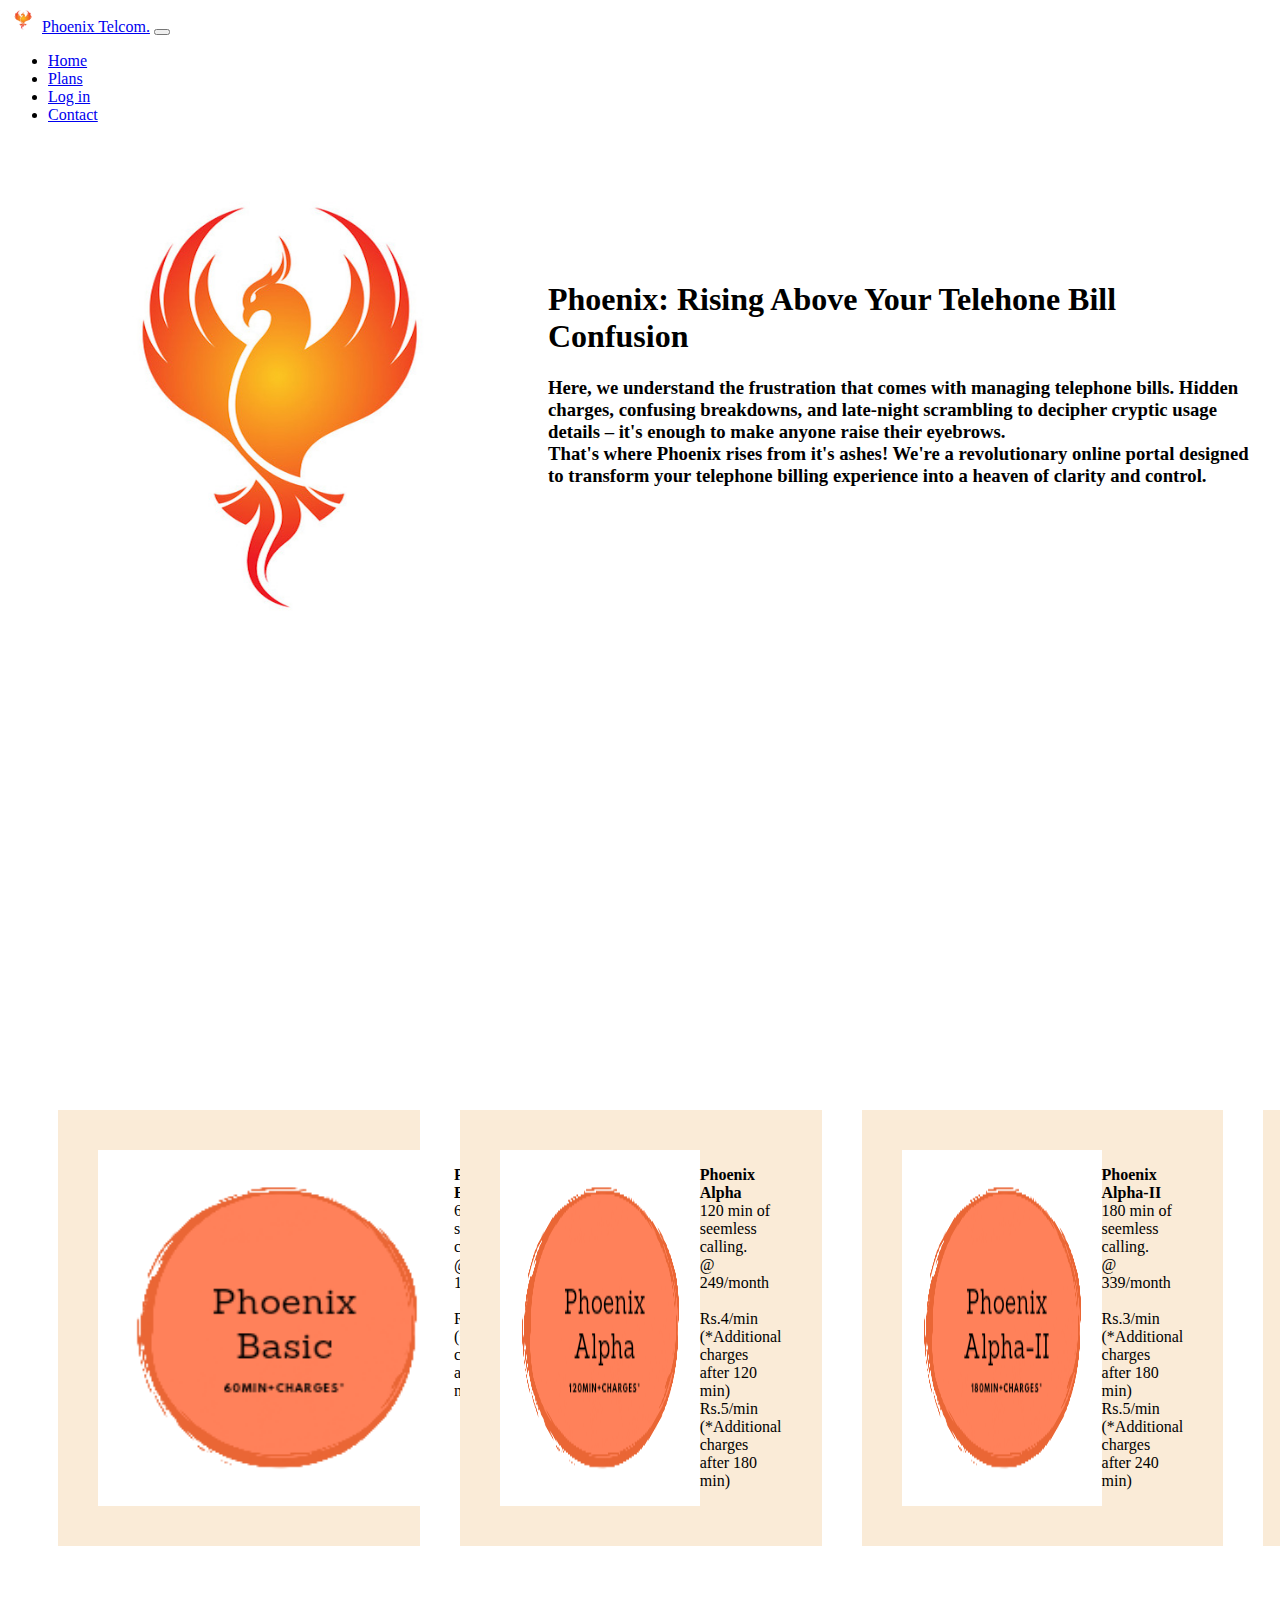
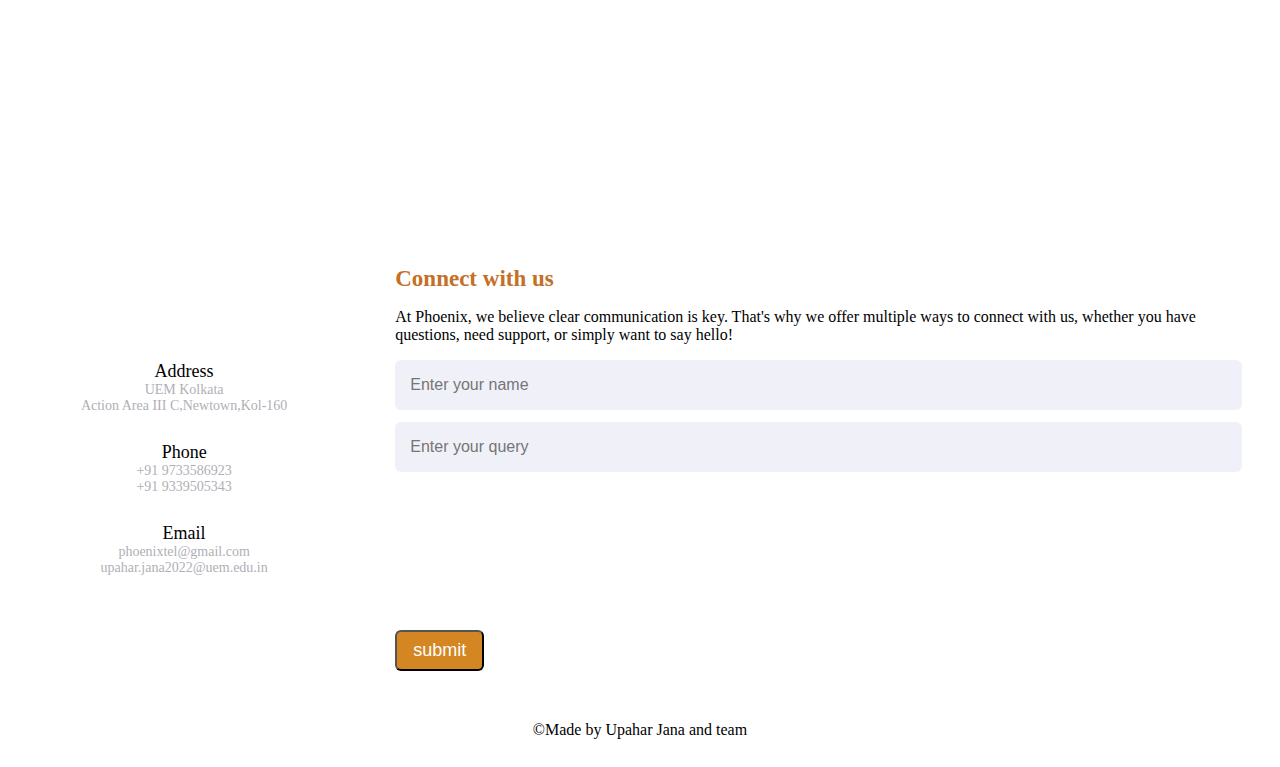
==== index.html @ acc35099 "Add files via upload" ====
<!DOCTYPE html>
<html lang="en">
<head>
    <meta charset="UTF-8">
    <meta name="viewport" content="width=device-width, initial-scale=1.0">
    <link href="https://cdn.jsdelivr.net/npm/bootstrap@5.0.2/dist/css/bootstrap.min.css" rel="stylesheet" integrity="sha384-EVSTQN3/azprG1Anm3QDgpJLIm9Nao0Yz1ztcQTwFspd3yD65VohhpuuCOmLASjC" crossorigin="anonymous">
    <link rel="stylesheet" href="home.css">
    <title>Phoenix</title>
</head>
<body>
                                  <!--navber starts here-->
    <nav class="navbar sticky-top navbar-expand-lg navbar-light bg-light">
        <div class="container-fluid">
        <img src="logo_edited.jpg" alt="Pheonix" width="30" height="24" class="d-inline-block align-text-top">
          <a class="navbar-brand" href="index.php">Phoenix Telcom.</a>
          <button class="navbar-toggler" type="button" data-bs-toggle="collapse" data-bs-target="#navbarNav" aria-controls="navbarNav" aria-expanded="false" aria-label="Toggle navigation">
            <span class="navbar-toggler-icon"></span>
          </button>
          <div class="collapse navbar-collapse" id="navbarNav">
            <ul class="navbar-nav">
              <li class="nav-item">
                <a class="nav-link" aria-current="page" href="#home">Home</a>
              </li>
              <li class="nav-item">
                <a class="nav-link" href="#plans">Plans</a>
              </li>
              <li class="nav-item">
                <a class="nav-link" href="login.php">Log in</a>
              </li>
              <li class="nav-item">
                <a class="nav-link" href="#contact">Contact</a>
              </li>
            </ul>
          </div>
        </div>
      </nav>

                         <!--home starts here-->

      <section id="home" class="home">
     <div class="parent1">
        <div class="logoImage">
            <img src="logo_edited.jpg">
        </div>
          <div class="homeWritting">
            <div class="main_WriteUp">
              <h1> Phoenix: Rising Above Your Telehone Bill Confusion</h1> 
              <h3>Here, we understand the frustration that comes with managing telephone bills.
                 Hidden charges, confusing breakdowns, 
                 and late-night scrambling to decipher cryptic usage details – it's enough to make anyone raise their eyebrows.
                  <br>
                That's where Phoenix rises from it's ashes! 
                We're a revolutionary online portal designed to transform your telephone billing experience into a heaven of clarity and control.</h3>
              </div>
          </div>
     </div>
    </section>

                                                <!--plans starts here-->

      <section id="plans">
        <div class="parent2">
        <div class="card">
            <img src="20240317_145936_0000.png" class="card-img-top" alt="...">
            <div class="card-body">
              <p class="card-text"><b>Phoenix Basic</b><br>
            60 min of seemless calling.<br>
            @ 199/month<br><br>
            Rs.5/min (*Additional charges after 60 min)
            </p>
            </div>
          </div>

          <div class="card">
            <img src="20240317_150024_0000.png" class="card-img-top" alt="...">
            <div class="card-body">
              <p class="card-text"><b>Phoenix Alpha</b><br>
            120 min of seemless calling.<br>
            @ 249/month<br><br>
            Rs.4/min (*Additional charges after 120 min)<br>
            Rs.5/min (*Additional charges after 180 min)
            </p>
            </div>
          </div>

          <div class="card">
            <img src="20240317_150307_0000.png" class="card-img-top" alt="...">
            <div class="card-body">
              <p class="card-text"><b>Phoenix Alpha-II</b><br>
            180 min of seemless calling.<br>
            @ 339/month<br><br>
            Rs.3/min (*Additional charges after 180 min)<br>
            Rs.5/min (*Additional charges after 240 min)
          </p>
            </div>
          </div>

          <div class="card">
            <img src="20240317_150350_0000.png" class="card-img-top" alt="...">
            <div class="card-body">
              <p class="card-text"><b>Phoenix Social</b><br>
            360 min of seemless calling.<br>
            @ 499/month<br><br>
            Rs.2/min (*Additional charges after 360 min)<br>
            Rs.5/min (*Additional charges after 420 min)
            </p>
            </div>
          </div>

          <div class="card">
            <img src="20240317_150154_0000.png" class="card-img-top" alt="...">
            <div class="card-body">
              <p class="card-text"><b>Phoenix Alpha</b><br>
            500 min of seemless calling.<br>
            @ 999/month<br><br>
            Rs.1/min (*Additional charges after 500 min)<br>
            Rs.5/min (*Additional charges after 560 min)
            </p>
            </div>
          </div>

          </div>
      </section>                              

                                     <!--contact starts here-->

      <section id="contact">

        <div class="container">
            <div class="content">
              <div class="left-side">
                <div class="address details">
                  <i class="fas fa-map-marker-alt"></i>
                  <div class="topic">Address</div>
                  <div class="text-one">UEM Kolkata</div>
                  <div class="text-two">Action Area III C,Newtown,Kol-160</div>
                </div>
                <div class="phone details">
                  <i class="fas fa-phone-alt"></i>
                  <div class="topic">Phone</div>
                  <div class="text-one">+91 9733586923</div>
                  <div class="text-two">+91 9339505343 </div>
                </div>
                <div class="email details">
                  <i class="fas fa-envelope"></i>
                  <div class="topic">Email</div>
                  <div class="text-one">phoenixtel@gmail.com</div>
                  <div class="text-two">upahar.jana2022@uem.edu.in</div>
                </div>
              </div>
              <div class="right-side">
                <div class="topic-text">Connect with us</div>
                <p>At Phoenix, we believe clear communication is key. 
                  That's why we offer multiple ways to connect with us, whether you have questions, need support, or simply want to say hello!</p>
              <form action="#">
                <div class="input-box">
                  <input type="text" placeholder="Enter your name">
                </div>
                <div class="input-box">
                  <input type="text" placeholder="Enter your query">
                </div>
                <div class="input-box message-box">
                  
                </div>
                <div class="button">
                <input type="button" value="submit" class="button" name="submit">
                </div>
              </form>
            </div>
            </div>
          </div>

      </section>
 <footer   class="end">©Made by Upahar Jana and team</footer>                              
<script src="https://cdn.jsdelivr.net/npm/bootstrap@5.0.2/dist/js/bootstrap.bundle.min.js" integrity="sha384-MrcW6ZMFYlzcLA8Nl+NtUVF0sA7MsXsP1UyJoMp4YLEuNSfAP+JcXn/tWtIaxVXM" crossorigin="anonymous"></script>
</body>
</html>
---- home.css ----
#home{
    padding: 10px;
    height: 900px;
}
.parent1{
    display: flex;
    position: relative;
}
.logoImage{
    display: flex;
    position: relative;
    flex-direction: column;
    height: 500px;
    width: 500px;
    padding: 10px;;
}
.homeWritting{
    display: flex;
    position: relative;
    padding:10px;
    top:100px;
   
    
}

   
.parent2{
    display: flex;
    position: relative;
    padding: 30px;
}   

.card{
    
    background-color: antiquewhite;
    display: flex;
    position: relative;
    width: 300px;
    margin: 20px;
    padding: 40px;

    
}   

#contact{
    padding-top: 250px;
}

.container{
    padding: 20px 60px 30px 40px;
  }
  .container .content{
    display: flex;
    align-items: center;
  }
  .container .content .left-side{
    width: 25%;
    display: flex;
    flex-direction: column;
    align-items: center;
    position: relative;
  }
  
  .content .left-side .details{
    margin: 14px;
    text-align: center;
  }
  
  .content .left-side .details .topic{
    font-size: 18px;
    font-weight: 500;
  }
  .content .left-side .details .text-one,
  .content .left-side .details .text-two{
    font-size: 14px;
    color: #afafb6;
  }
  .container .content .right-side{
    width: 75%;
    margin-left: 75px;
  }
  .content .right-side .topic-text{
    font-size: 23px;
    font-weight: 600;
    color: #c47026;
  }
  .right-side .input-box{
    height: 50px;
    width: 100%;
    margin: 12px 0;
  }
  .right-side .input-box input,
  .right-side .input-box textarea{
    height: 100%;
    width: 100%;
    border: none;
    outline: none;
    font-size: 16px;
    background: #F0F1F8;
    border-radius: 6px;
    padding: 0 15px;
    resize: none;
  }
  .right-side .message-box{
    min-height: 110px;
  }
  .right-side .input-box textarea{
    padding-top: 6px;
  }
  .right-side .button{
    display: inline-block;
    margin-top: 12px;
  }
  .right-side .button input[type="button"]{
    color: #fff;
    font-size: 18px;
    padding: 8px 16px;
    border-radius: 6px;
    background: #d38622;
    cursor: pointer;
    transition: all 0.3s ease;
  }
 .end{
  padding: 20px;
  position: relative;
  text-align: center;
  text-decoration: #d6731d;
 }
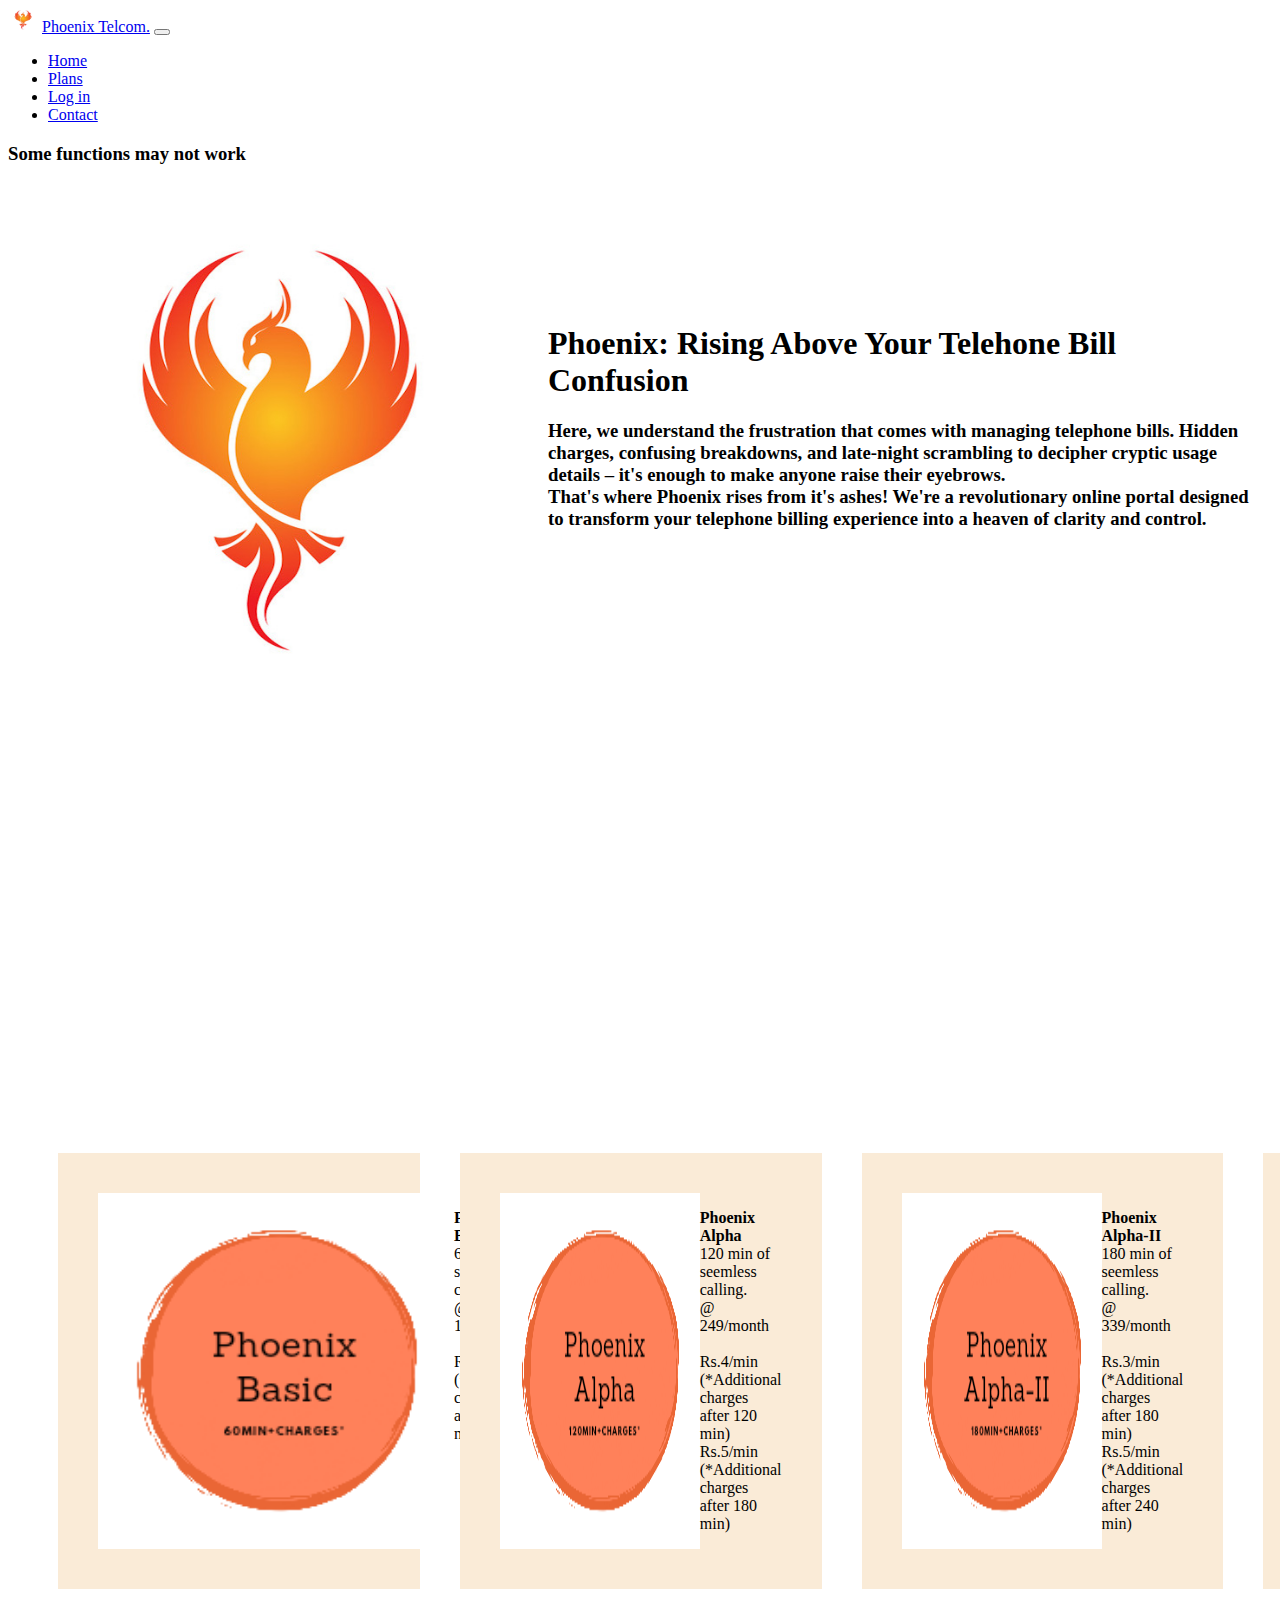
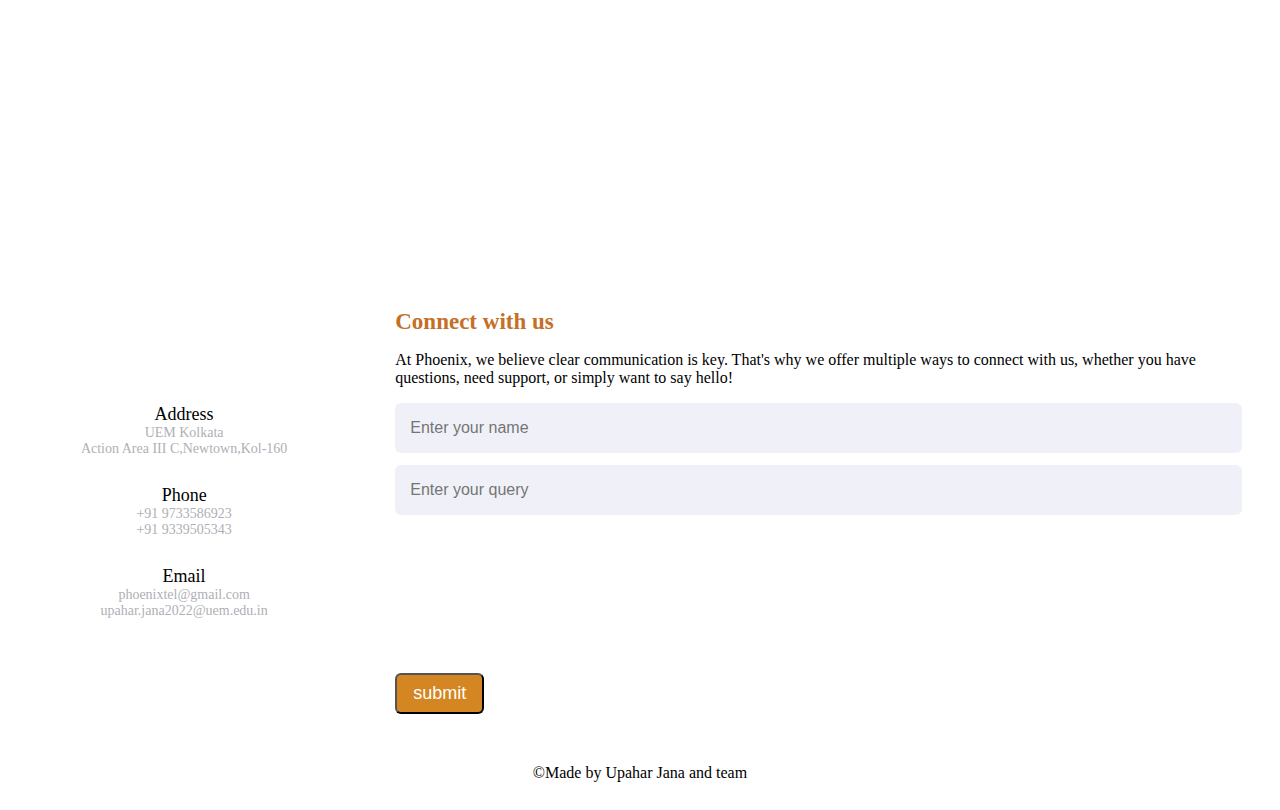
==== commit 31278477: "Update index.html" ====
--- a/index.html
+++ b/index.html
@@ -36,7 +36,7 @@
       </nav>
 
                          <!--home starts here-->
-
+<div><h3>Some functions may not work</h3></div>
       <section id="home" class="home">
      <div class="parent1">
         <div class="logoImage">
